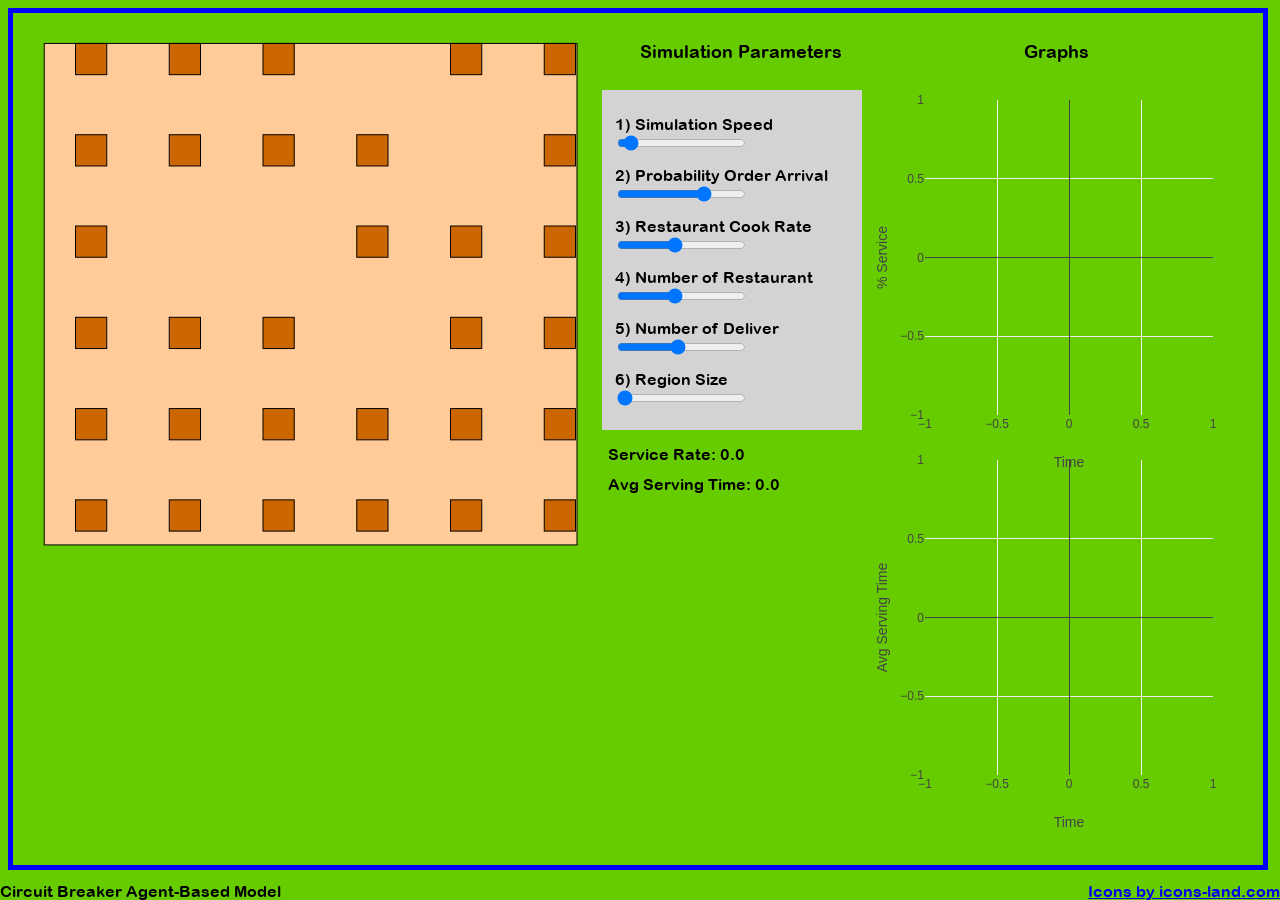
==== Grab Food Segmented Model/GrabFood.html @ 956589b8 "D2" ====
<!DOCTYPE html PUBLIC "-//W3C//DTD XHTML 1.0 Transitional//EN" "http://www.w3.org/TR/xhtml1/DTD/xhtml1-transitional.dtd">
<html xmlns="http://www.w3.org/1999/xhtml" >
<head>
<title>Circuit Breaker Agent Model</title>
<meta http-equiv="Content-Type" content="text/html; charset=utf-8" />


		<!-- d3 is for data visualization -->
		<script type="text/javascript" src="lib/d3.min.js"></script>
		
		<!-- inspectElement is useful for debugging javascript objects -->
		<script type="text/javascript" src="lib/inspectElement.js"></script>

		<!-- plotly is for drawing graphs -->
		<script type="text/javascript" src="lib/plotly.min.js"></script>
				
		<!-- custom styles for this application -->
		<link rel="stylesheet" href="styles/basicagentmodel.css" media="screen">

</head>
<!-- Set class to official for more formal font; unofficial for informal font -->
<body class="official bgColor6">
	<p style="position:absolute;top:2.5%;left:50%; font-size:18px">Simulation Parameters</p>
	<p style="position:absolute;top:2.5%;left:80%; font-size:18px">Graphs</p>
	<div class = "placeholder-box">
		<p style="position:absolute;top:2.5%;left:5%"> 1) Simulation Speed </p>
		<p><input id="slider1" type="range" min="0" value="300" max="5000" step="10" onchange="redrawWindow();" style="position:absolute;top:12.5%;left:5%"/></p>
		<p style="position:absolute;top:17.5%;left:5%"> 2) Probability Order Arrival </p>
	    <p><input id="slider2" type="range" min="0" value="0.7" max="1" step="0.05" onchange="redrawWindow();" style="position:absolute;top:27.5%;left:5%" /></p>
		<p style="position:absolute;top:32.5%;left:5%"> 3) Restaurant Cook Rate</p>
		<p><input id="slider3" type="range" min="1" value="5" max="10" step="0.5" onchange="redrawWindow();" style="position:absolute;top:42.5%;left:5%" /></p>
		<p style="position:absolute;top:47.5%;left:5%"> 4) Number of Restaurant</p>
		<p><input id="slider4" type="range" min="1" value="5" max="10" step="1" onchange="redrawWindow();" style="position:absolute;top:57.5%;left:5%" /></p>
		<p style="position:absolute;top:62.5%;left:5%"> 5) Number of Deliver</p>
		<p><input id="slider5" type="range" min="1" value="10" max="20" step="1" onchange="redrawWindow();" style="position:absolute;top:72.5%;left:5%" /></p>
		<p style="position:absolute;top:77.5%;left:5%"> 6) Region Size</p>
		<p><input id="slider6" type="range" min="40" value="40" max="100" step="10" onchange="redrawWindow();" style="position:absolute;top:87.5%;left:5%" /></p>
	</div>
	</div>	
	
	<!-- The surface is the main playing field for the game -->
	<svg  id="surface" style="width:100% height:100%" xmlns="http://www.w3.org/2000/svg" version="1.1" onclick="toggleSimStep();">
	</svg>
	
	<div id="title"  style="position:absolute;bottom:0;left:0">Circuit Breaker Agent-Based Model</div>
	<a id="credits" href="http://www.icons-land.com" style="position:absolute;bottom:0;right:0">Icons by icons-land.com</a>
	
	<!-- Anything below this line should be a popup window or dialog or a late-loading library -->
	
	<script type="text/javascript" src="lib/Slider_Reinitaliza.js"></script>

	<!-- Add in Charts -->	
	<div id="chart1" style="position:absolute; top:0%; left:66%; width:35%; height:55%;"></div>
	<div id="chart2" style="position:absolute; top:40%; left:66%; width:35%; height:55%;"></div>
	<script type="text/javascript" src="lib/AddPlot.js"></script>
</body>
</html>
---- Grab Food Segmented Model/styles/basicagentmodel.css ----
.colorMain { color: #FFE5B4; }
.bgColor0 { background-color: #FFE5B4; }
.bgColor1 { background-color: #B4FFE5; }
.bgColor2 { background-color: #78D9B7; }
.bgColor3 { background-color: #DAFFF2; }
.bgColor4 { background-color: #E5B4FF; }
.bgColor5 { background-color: #B778D9; }
.bgColor6 { background-color: #66CC00; }
.fontColor0 { color: #FFE5B4; }
.fontColor1 { color: #B4FFE5; }
.fontColor2 { color: #78D9B7; }
.fontColor3 { color: #DAFFF2; }
.fontColor4 { color: #E5B4FF; }
.fontColor5 { color: #B778D9; }
.fontColor6 { color: #F2DAFF; }

/* This font is a nice web version of Arial Rounded MT Bold */
@font-face {
	font-family: '616';
	src: url('../fonts/616/616.eot');
	src: local('616'), url('../fonts/616/616.woff') format('woff'), url('../fonts/616/616.ttf') format('truetype');
}
/* Note you may have to use font-family="'616'" in some contexts */
/* use this class to attach this font to any element i.e. <p class="fontsforweb_fontid_6898">Text with this font applied</p> */
.fontsforweb_fontid_6898 {
	font-family: '616' !important;
}
/* Font downloaded from FontsForWeb.com */
@font-face {
	font-family: 'thegirlnextdoor';
	src: url('../fonts/thegirlnextdoor/thegirlnextdoor.eot');
	src: local('thegirlnextdoor'), url('../fonts/thegirlnextdoor/thegirlnextdoor.woff') format('woff'), url('../fonts/thegirlnextdoor/thegirlnextdoor.ttf') format('truetype');
}
/* use this class to attach this font to any element i.e. <p class="fontsforweb_fontid_7356">Text with this font applied</p> */
.fontsforweb_fontid_7356 {
	font-family: 'thegirlnextdoor' !important;
}
/* Font downloaded from FontsForWeb.com */

/* Set default font to be 616. Use 'thegirlnextdoor' for tooltips and suggestions.*/
.official{font-family:'616';}
.unofficial{font-family:'thegirlnextdoor';}

.placeholder-box {
  position: absolute;
	background-color: #D3D3D3;
	top:10%;
	left:47%;
	width:220px;
  height: 300px;
  padding: 20px;
  /*border: 2px solid #000;*/

}
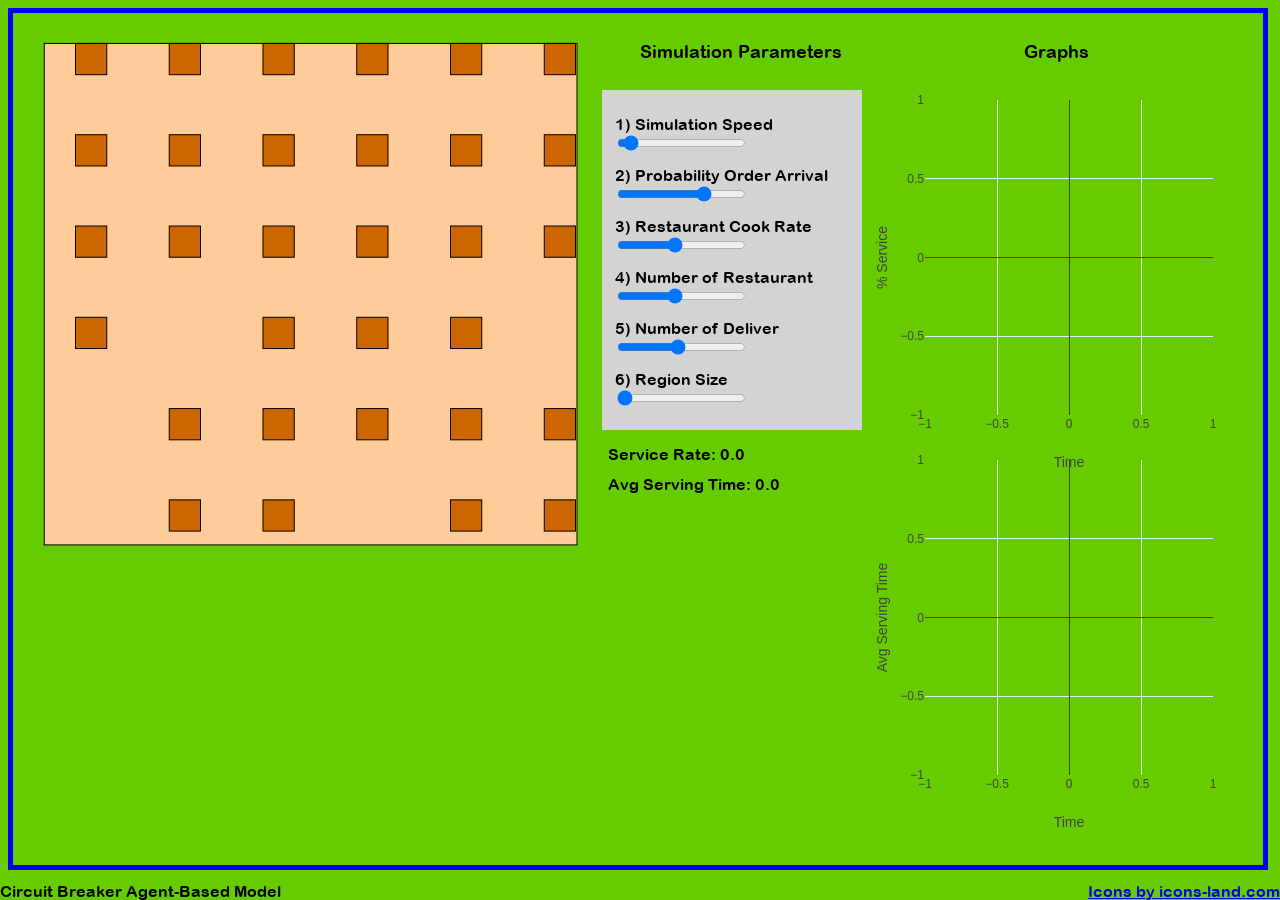
==== commit b3db2af8: "all" ====
--- a/Grab Food Segmented Model/GrabFood.html
+++ b/Grab Food Segmented Model/GrabFood.html
@@ -1,7 +1,7 @@
 <!DOCTYPE html PUBLIC "-//W3C//DTD XHTML 1.0 Transitional//EN" "http://www.w3.org/TR/xhtml1/DTD/xhtml1-transitional.dtd">
 <html xmlns="http://www.w3.org/1999/xhtml" >
 <head>
-<title>Circuit Breaker Agent Model</title>
+<title>Grab Food Simulation Model</title>
 <meta http-equiv="Content-Type" content="text/html; charset=utf-8" />
 
 
@@ -47,7 +47,7 @@
 	
 	<!-- Anything below this line should be a popup window or dialog or a late-loading library -->
 	
-	<script type="text/javascript" src="lib/Slider_Reinitaliza.js"></script>
+	<script type="text/javascript" src="lib/Delivers3.js"></script>
 
 	<!-- Add in Charts -->	
 	<div id="chart1" style="position:absolute; top:0%; left:66%; width:35%; height:55%;"></div>
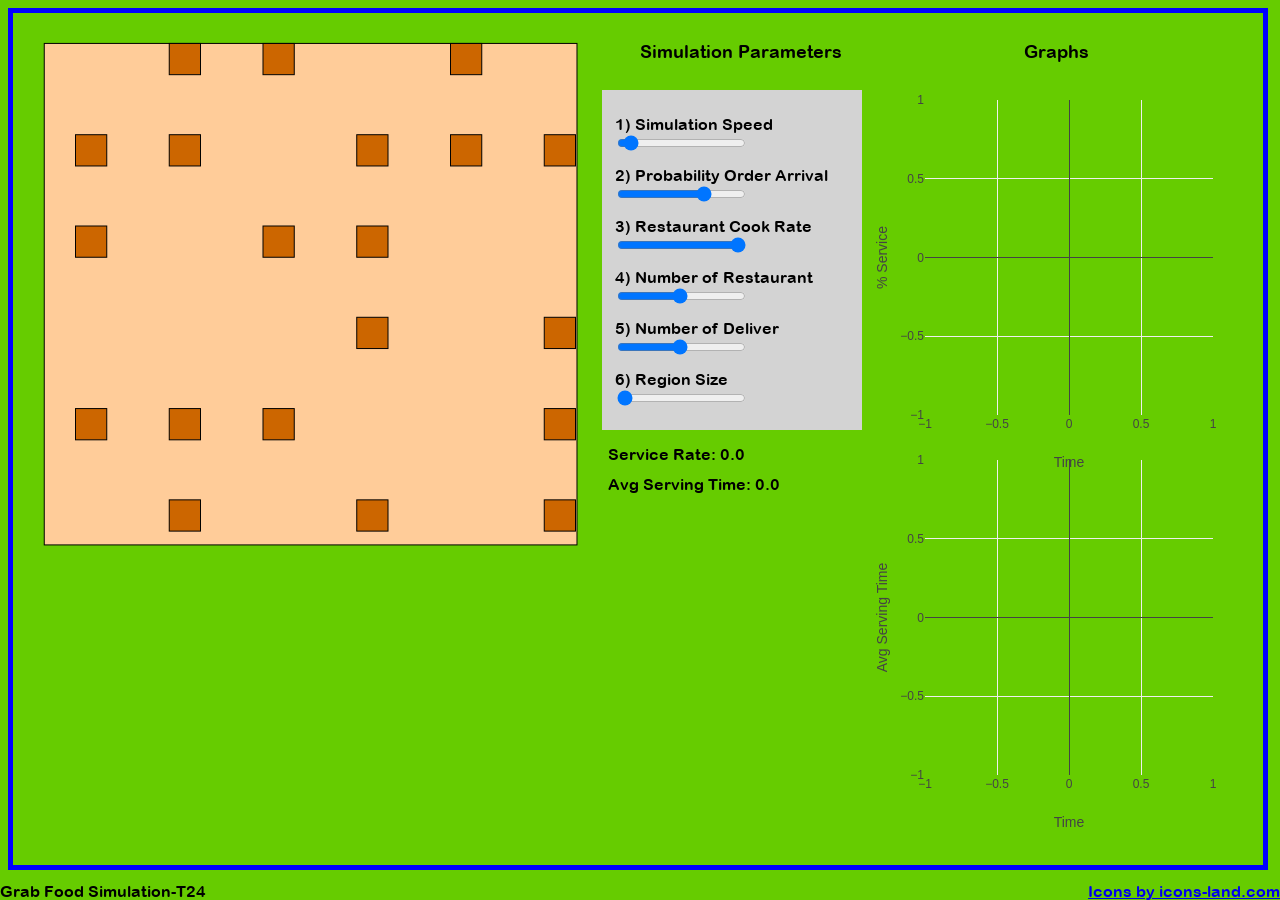
==== commit 016eb6e6: "Final" ====
--- a/Grab Food Segmented Model/GrabFood.html
+++ b/Grab Food Segmented Model/GrabFood.html
@@ -26,13 +26,13 @@
 		<p style="position:absolute;top:2.5%;left:5%"> 1) Simulation Speed </p>
 		<p><input id="slider1" type="range" min="0" value="300" max="5000" step="10" onchange="redrawWindow();" style="position:absolute;top:12.5%;left:5%"/></p>
 		<p style="position:absolute;top:17.5%;left:5%"> 2) Probability Order Arrival </p>
-	    <p><input id="slider2" type="range" min="0" value="0.7" max="1" step="0.05" onchange="redrawWindow();" style="position:absolute;top:27.5%;left:5%" /></p>
+	    <p><input id="slider2" type="range" min="0" value="0.7" max="1" step="0.01" onchange="redrawWindow();" style="position:absolute;top:27.5%;left:5%" /></p>
 		<p style="position:absolute;top:32.5%;left:5%"> 3) Restaurant Cook Rate</p>
-		<p><input id="slider3" type="range" min="1" value="5" max="10" step="0.5" onchange="redrawWindow();" style="position:absolute;top:42.5%;left:5%" /></p>
+		<p><input id="slider3" type="range" min="0.1" value="1" max="1" step="0.1" onchange="redrawWindow();" style="position:absolute;top:42.5%;left:5%" /></p>
 		<p style="position:absolute;top:47.5%;left:5%"> 4) Number of Restaurant</p>
-		<p><input id="slider4" type="range" min="1" value="5" max="10" step="1" onchange="redrawWindow();" style="position:absolute;top:57.5%;left:5%" /></p>
+		<p><input id="slider4" type="range" min="1" value="20" max="40" step="1" onchange="redrawWindow();" style="position:absolute;top:57.5%;left:5%" /></p>
 		<p style="position:absolute;top:62.5%;left:5%"> 5) Number of Deliver</p>
-		<p><input id="slider5" type="range" min="1" value="10" max="20" step="1" onchange="redrawWindow();" style="position:absolute;top:72.5%;left:5%" /></p>
+		<p><input id="slider5" type="range" min="1" value="25" max="50" step="1" onchange="redrawWindow();" style="position:absolute;top:72.5%;left:5%" /></p>
 		<p style="position:absolute;top:77.5%;left:5%"> 6) Region Size</p>
 		<p><input id="slider6" type="range" min="40" value="40" max="100" step="10" onchange="redrawWindow();" style="position:absolute;top:87.5%;left:5%" /></p>
 	</div>
@@ -42,12 +42,12 @@
 	<svg  id="surface" style="width:100% height:100%" xmlns="http://www.w3.org/2000/svg" version="1.1" onclick="toggleSimStep();">
 	</svg>
 	
-	<div id="title"  style="position:absolute;bottom:0;left:0">Circuit Breaker Agent-Based Model</div>
+	<div id="title"  style="position:absolute;bottom:0;left:0">Grab Food Simulation-T24</div>
 	<a id="credits" href="http://www.icons-land.com" style="position:absolute;bottom:0;right:0">Icons by icons-land.com</a>
 	
 	<!-- Anything below this line should be a popup window or dialog or a late-loading library -->
 	
-	<script type="text/javascript" src="lib/Delivers3.js"></script>
+	<script type="text/javascript" src="lib/Main.js"></script>
 
 	<!-- Add in Charts -->	
 	<div id="chart1" style="position:absolute; top:0%; left:66%; width:35%; height:55%;"></div>
